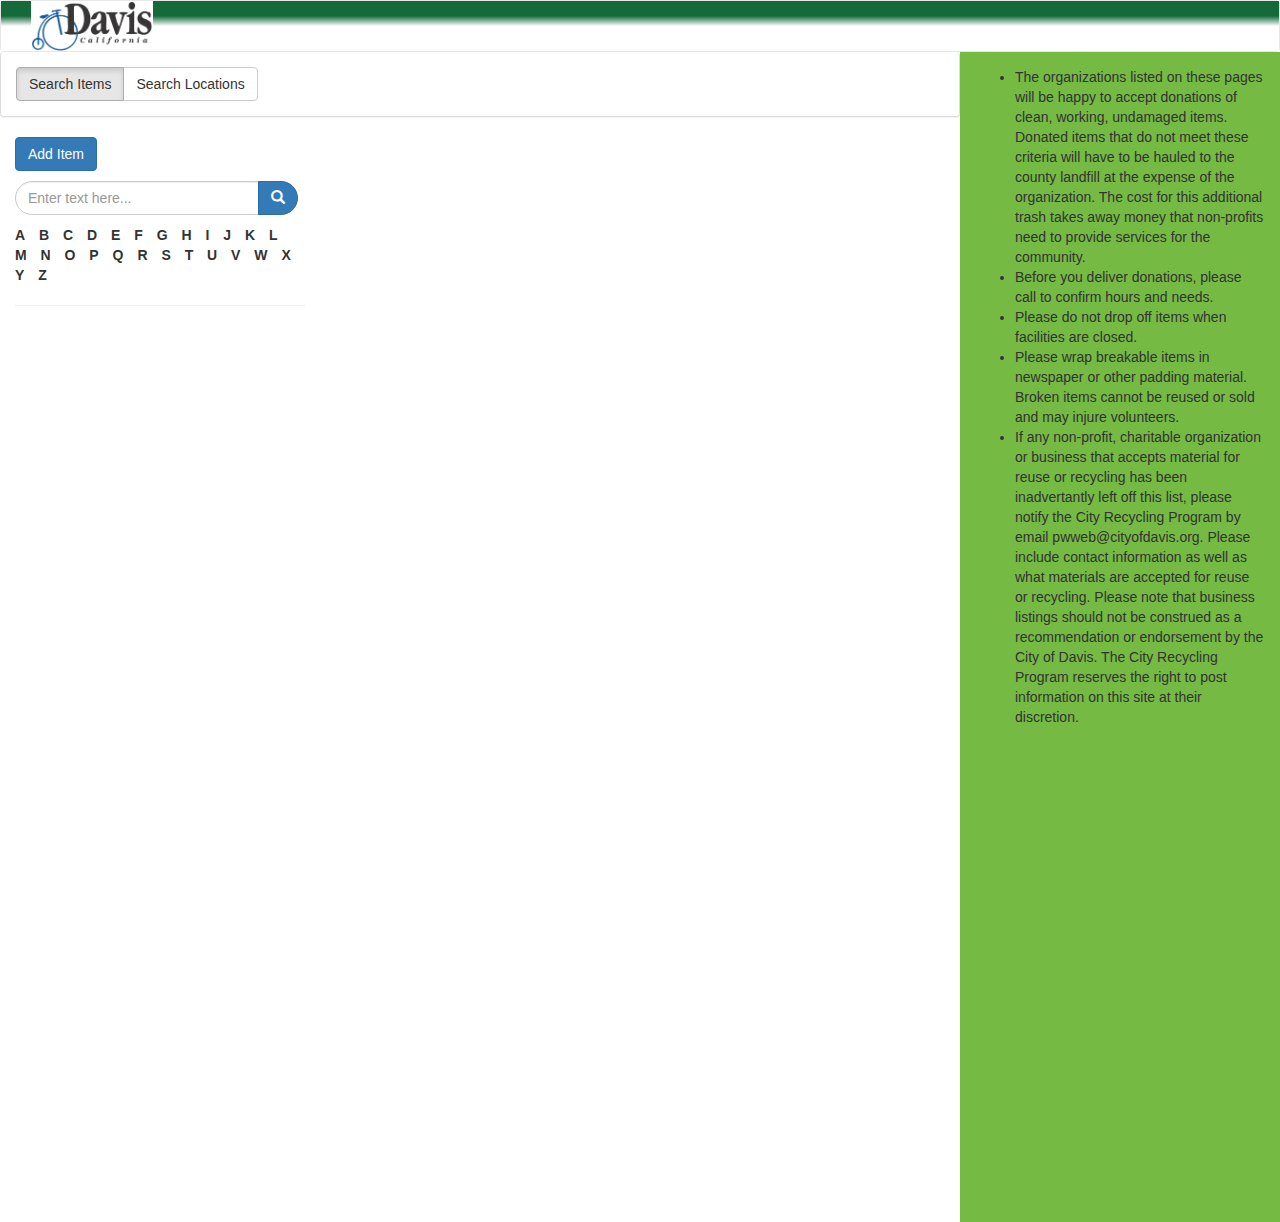
==== LandingPageDev/index.html @ 07f4e720 "Add files via upload" ====
<!DOCTYPE html>
<html lang="en">
	<head>
    <meta charset="utf-8">
    <meta http-equiv="X-UA-Compatible" content="IE=edge">
		<meta name="viewport" content="width=device-width, initial-scale=1">
		<link rel="stylesheet" type="text/css" href="./css/bootstrap.css" />

		<!-- Latest compiled and minified CSS -->
		<link rel="stylesheet" href="https://maxcdn.bootstrapcdn.com/bootstrap/3.3.7/css/bootstrap.min.css">
		<link rel="stylesheet" href="./css/bootstrap-multiselect.css" type="text/css">
		<link rel="stylesheet" href="css/styles.css">

		<!-- Latest compiled JavaScript -->
		<script src="https://ajax.googleapis.com/ajax/libs/jquery/3.2.1/jquery.min.js"></script>

		<!-- Latest compiled JavaScript -->
    	<script type="text/javascript" src="./javascript/bootstrap.js"></script>

		<script type="text/javascript" src="./javascript/bootstrap-multiselect.js"></script>

		<title>Davis Recyclopedia</title>
	</head>
	<body>
		<nav class="navbar navbar-default">
			<div class="container-fluid" id="navbar">
				<div class="navbar-header">
					<button type = "button" class = "navbar-toggle" data-toggle = "modal" data-target= "#myModal"> 
						Notice
					</button>
					<a class="navbar-brand" href="#">
						<img id="logo" src="./img/Davis_Logo.png">
					</a>

					<button type="button" class="btn btn-default btn-sm pull-right" data-toggle="modal" data-target="#loginModal">
					  	Login
					</button>
				</div><!--navbar-header-->

				<div class = "collapse navbar-collapse" id = "myNavbar">
					<ul class = "nav navbar-nav navbar-right" >
						<li><a href="#" class="visible-xs" data-toggle="modal" data-target="#myModal"> Notice</a></li>
					</ul>
				</div>
			</div><!--container-fluid-->
		</nav><!--navbar navbar-default-->

		<div class="container-full"> <!--Main Content will be here-->
			<div class="col-xs-12 col-sm-9" id="expand">
				<div class="row content">
					<div class="panel panel-default">
						<div class="panel-body">
							<div class="btn-group" role="group">
								<button type="button" class="btn btn-default active" id="searchItems">Search Items</button>
				                <button type="button" class="btn btn-default" id="searchLocations">Search Locations</button>
							</div> <!--btn-group-->
						</div> <!--panel-body-->
					</div><!--panel panel-default-->

					<div class= "col-xs-12">

						<button type="button" class="btn btn-primary" data-toggle="modal" data-target="#addModal">
				        	Add Item
				        </button>
				        <p></p>
				    </div>

					<div class="col-xs-4">
						<form id="search-form" class="form-inline" role="form" method="post" action="//www.google.com/search" target="_blank">
							<div class="input-group">
								<input type="text" class="form-control search-form" placeholder="Enter text here...">
								<span class="input-group-btn">
									<button type="submit" class="btn btn-primary search-btn" data-target="#search-form" name="q">
										<span class="glyphicon glyphicon-search" aria-hidden="true"></span>
									</button>
								</span>
							</div>
						</form>

						<p></p>

						<strong>
							<ul class="list-inline">
								<li class="letter">A</li>
								<li class="letter">B</li>
								<li class="letter">C</li>
								<li class="letter">D</li>
								<li class="letter">E</li>
								<li class="letter">F</li>
								<li class="letter">G</li>
								<li class="letter">H</li>
								<li class="letter">I</li>
								<li class="letter">J</li>
								<li class="letter">K</li>
								<li class="letter">L</li>
								<li class="letter">M</li>
								<li class="letter">N</li>
								<li class="letter">O</li>
								<li class="letter">P</li>
								<li class="letter">Q</li>
								<li class="letter">R</li>
								<li class="letter">S</li>
								<li class="letter">T</li>
								<li class="letter">U</li>
								<li class="letter">V</li>
								<li class="letter">W</li>
								<li class="letter">X</li>
								<li class="letter">Y</li>
								<li class="letter">Z</li>
							</ul>
						</strong>

						<hr>

						<div class="itemsDiv">
							<!-- <h3>Items</h3> -->
							<div class ="pre-scrollable" id="itemList">
								<div> <!--here for spacing -->
									<table class="table" id="tab">
										<tbody id="itemTableBody"></tbody>
									</table>
								</div> <!-- spacing div -->
							</div> <!-- pre-scrollable -->
						</div> <!--row -->
					</div>

					<div class="col-xs-8">
						<div class="content">
							<input type="hidden" id="category" value="items" />
							<div id="results">

							</div> <!--pre-scrollable -->
						</div> <!-- col-md-6-->
					</div> <!--content -->
				</div> <!--row content -->
			</div> <!--/.col-xs-12.col-sm-9-->
		</div> <!--container-full -->

		<div class="col-xs-6 col-sm-3 hidden-xs sidenav" id="sidebar">
			<ul>
				<li class="blockquote">
					The organizations listed on these pages will be happy to accept donations of clean, working, undamaged items. Donated items that do not meet these criteria will have to be hauled to the county landfill at the expense of the organization. The cost for this additional trash takes away money that non-profits need to provide services for the community.
				</li>
				<li class="blockquote">
					Before you deliver donations, please call to confirm hours and needs.
				</li>
				<li class="blockquote">
					Please do not drop off items when facilities are closed.
				</li>
				<li class="blockquote">
					Please wrap breakable items in newspaper or other padding material. Broken items cannot be reused or sold and may injure volunteers.
				</li>
				<li class="blockquote">
					If any non-profit, charitable organization or business that accepts material for reuse or recycling has been inadvertantly left off this list, please notify the City Recycling Program by email pwweb@cityofdavis.org. Please include contact information as well as what materials are accepted for reuse or recycling. Please note that business listings should not be construed as a recommendation or endorsement by the City of Davis. The City Recycling Program reserves the right to post information on this site at their discretion.
				</li>
			</ul>
		</div><!--col-xs-6 col-sm-3 sidebar-offcanvas-->

<!-- 		<div class="container">
			<div class="row">
				<p class="text-center" id="edit-on">Placeholder for Admin Login</p>
			</div>
		</div> -->

		<!--Modal Goes Here -->
		<div class="modal fade" id="myModal" role="dialog">
			<div class="modal-dialog">
				<div class="modal-content">
					<div class="modal-header">
						<button type="button" class="close" data-dismiss="modal">&times;</button>
						<h4 class="modal-title">Notice</h4>
					</div>
					<div class="modal-body">
						<p class="blockquote" id="demo">
							The organizations listed on these pages will be happy to accept donations of clean, working, undamaged items. Donated items that do not meet these criteria will have to be hauled to the county landfill at the expense of the organization. The cost for this additional trash takes away money that non-profits need to provide services for the community.
						</p>
						<p class="blockquote">
							Before you deliver donations, please call to confirm hours and needs.
						</p>
						<p class="blockquote">
							Please do not drop off items when facilities are closed.
						</p>
						<p class="blockquote">
							Please wrap breakable items in newspaper or other padding material. Broken items cannot be reused or sold and may injure volunteers.
						</p>
						<p class="blockquote">
							If any non-profit, charitable organization or business that accepts material for reuse or recycling has been inadvertantly left off this list, please notify the City Recycling Program by email pwweb@cityofdavis.org. Please include contact information as well as what materials are accepted for reuse or recycling. Please note that business listings should not be construed as a recommendation or endorsement by the City of Davis. The City Recycling Program reserves the right to post information on this site at their discretion.
						</p>
					</div>
					<div class="modal-footer">
						<button type="button" class="btn btn-default" data-dismiss="modal">Close</button>
					</div>
				</div> <!--modal-content-->
			</div> <!-- modal-dialog -->
    	</div> <!--modal fade -->

    <!-- Add Form -->
    <div class="modal fade" id="addModal" tabindex="-1" role="dialog" aria-labelledby="myModalLabel">
        <div class="modal-dialog" role="document">
          	<div class="modal-content">
              	<div class="modal-header">
	                <button type="button" class="close" data-dismiss="modal" aria-label="Close">
	                  <span aria-hidden="true">&times;</span>
	                </button>
                <h4 class="modal-title" id="myModalLabel">Add Item</h4>
              </div>
            <div class="modal-body">
              <form>
                <div class="form-group">
                  <label for="itemName">Item Name</label>
                  <input type="text" class="form-control" id="itemName" placeholder="Enter Item Name">
                </div>
                <div class="form-group">
                  <label for="generalInfo">General Information</label>
                  <textarea class="form-control" id="generalInfo" rows="3"></textarea>
                </div>
                <div class="form-group">
                    <label for="additionalNotes">Additional Notes</label>
                    <textarea class="form-control" id="additionalNotes" rows="3"></textarea>
                  </div>
                <div class="form-group">
                  <label for="exampleInputFile">Upload Image</label>
                  <input type="file" id="exampleInputFile">
                </div>
                <div class="row justify-content-around">
                  <div class="col-md-6">
                    <div class="form-group">
                      <label for="sel1">Locations for Recycle:</label>
                      <select class="form-control" id="loc_recycle" multiple="multiple">
                        <option>Select Location</option>
                        <option>Recycle World</option>
                        <option>Target</option>
                        <option>CVS</option>
                        <option>Goodwill</option>
                      </select>
                    </div>
                  </div>
                  <div class="col-md-6">
                    <div class="form-group">
                      <label for="sel1">Locations for Reuse:</label>
                      <select class="form-control" id="loc_reuse" multiple="multiple">
                        <option>Select Location</option>
                        <option>Goodwill</option>
                        <option>Thrift Town</option>
                        <option>ReuseIt</option>
                        <option>CVS</option>
                      </select>
                    </div>
                  </div>
                </div>
                <br/>
                <div class="col-md-12 text-center">
                  <button type="submit" class="btn btn-primary">Submit</button>
                </div>
              </form>
              <div class="clearfix"></div>
            </div>
          </div>
        </div>
      </div>

      <!-- Edit Form -->
    <div class="modal fade" id="editModal" tabindex="-1" role="dialog" aria-labelledby="editModalLabel">
        <div class="modal-dialog" role="document">
          	<div class="modal-content">
              	<div class="modal-header">
	                <button type="button" class="close" data-dismiss="modal" aria-label="Close">
	                  <span aria-hidden="true">&times;</span>
	                </button>
                	<h4 class="modal-title" id="editModalLabel">Edit Item</h4>
              	</div>
            	<div class="modal-body">
              		<form>
		                <div class="form-group">
		                  	<label for="editItemName">Item Name</label>
		                  	<input type="text" class="form-control" id="editItemName" placeholder="Edit Item Name">
		                </div>
		                <div class="form-group">
		                  	<label for="editGeneralInfo">General Information</label>
		                  	<textarea class="form-control" id="editGeneralInfo" rows="3" placeholder="Edit General Info"></textarea>
		                </div>
		                <div class="form-group">
		                    <label for="editAdditionalNotes">Additional Notes</label>
		                    <textarea class="form-control" id="editAdditionalNotes" rows="3" placeholder="Edit General Info"></textarea>
	                  	</div>
		                <div class="form-group">
		                  	<label for="editInputImage">Upload Image</label>
		                  	<input type="file" id="editInputImage">
		                </div>
		                <div class="row justify-content-around">
		                  	<div class="col-md-6">
			                    <div class="form-group">
			                      	<label for="sel1">Locations for Recycle:</label>
			                      	<select class="form-control" id="editLoc_recycle" multiple="multiple">
				                        <option>Select Location</option>
				                        <option>Recycle World</option>
				                        <option>Target</option>
				                        <option>CVS</option>
				                        <option>Goodwill</option>
			                      	</select>
			                    </div>
		                  	</div>
		                  	<div class="col-md-6">
			                    <div class="form-group">
			                      	<label for="sel1">Locations for Reuse:</label>
			                      	<select class="form-control" id="editLoc_reuse" multiple="multiple">
				                        <option>Select Location</option>
				                        <option>Goodwill</option>
				                        <option>Thrift Town</option>
				                        <option>ReuseIt</option>
				                        <option>CVS</option>
			                      	</select>
			                    </div>
		                  	</div>
		                </div>
                		<br>
		                <div class="col-md-12 text-center">
		                  	<button type="submit" class="btn btn-primary pull-left">Submit</button>
		                  	<button type="button" class="btn btn-danger pull-right">Delete</button>
		                </div>
              		</form>
              		<div class="clearfix"></div>
            	</div>
          	</div>
        </div>
  	</div>

      <!-- Login Modal -->
		<div class="modal fade" id="loginModal" tabindex="-1" role="dialog" aria-labelledby="loginModalLabel">
		  	<div class="modal-dialog" role="document">
				<div class="modal-content">
			  		<div class="modal-header">
						<button type="button" class="close" data-dismiss="modal" aria-label="Close">
							<span aria-hidden="true">&times;</span>
						</button>
						<h4 class="modal-title" id="loginModalLabel">Login</h4>
			  		</div>
			  		<div class="modal-body">
						<!-- <form name="form" action="./ajax/login.php" method="post"> -->
						<form name="form" action="#" method="post">
							<div class="form-group">
					  			<label for="userName">Username</label>
					  			<input type="text" class="form-control" name="User" id="loginUser" placeholder="Email">
							</div>
							<div class="form-group">
					  			<label for="password">Password</label>
					  			<input type="password" class="form-control" name="Password" id="loginPassword" placeholder="Password">
							</div>
				  			<br>
							<button type="submit" name="my_form_submit_button" class="btn btn-default" id="edit-on">Submit</button>
				  		</form>
			  		</div>
				</div>
		  	</div>
		</div>

		<!-- This script needs to stay at the bottom. Cannot be referenced until after all objects are created -->
		<script type="text/javascript" src="./javascript/JavaScript.js"></script>
	</body>

</html>
---- LandingPageDev/css/styles.css ----
html,body { height: 100%; }
body { min-height: 100%; }
#navbar { 
	 background: linear-gradient(to bottom,  #156a3a 0%,#156a3a 30%,#ffffff 50%,#ffffff 50%);
}
.navbar { margin-bottom: 0; }
.navbar-default .navbar-brand { color: white; }
.navbar-right { margin-right: 0px; }
.panel { border-top: none; }
#whiteBG { background-color: white; }
#sidebar {
    background-color: #75ba43;
    height: 130%;
    padding-top: 15px;
    padding-bottom: 15px;
}

/*SEARCH FORM*/
.search-form {
    border-radius: 30px 0px 0px 30px;
    /*border-radius:Top-left, Top-right, Bottom-right, Bottom-left;*/
}

/* To change only one form and not all give unique class name like  class="search-form" */
.search-btn {
    border-radius: 0px 30px 30px 0px;
    cursor:pointer;
}

.letter, .itemRow td { cursor: pointer; }
.form-inline { width: 100%; }
.form-inline .input-group { width: 100%; }
.pre-scrollable { max-height: 400px; }

#logo {
	height: 100%;
	position: absolute;
    left: 30px;
    top: 0px;    
    margin-left: 0px;
}
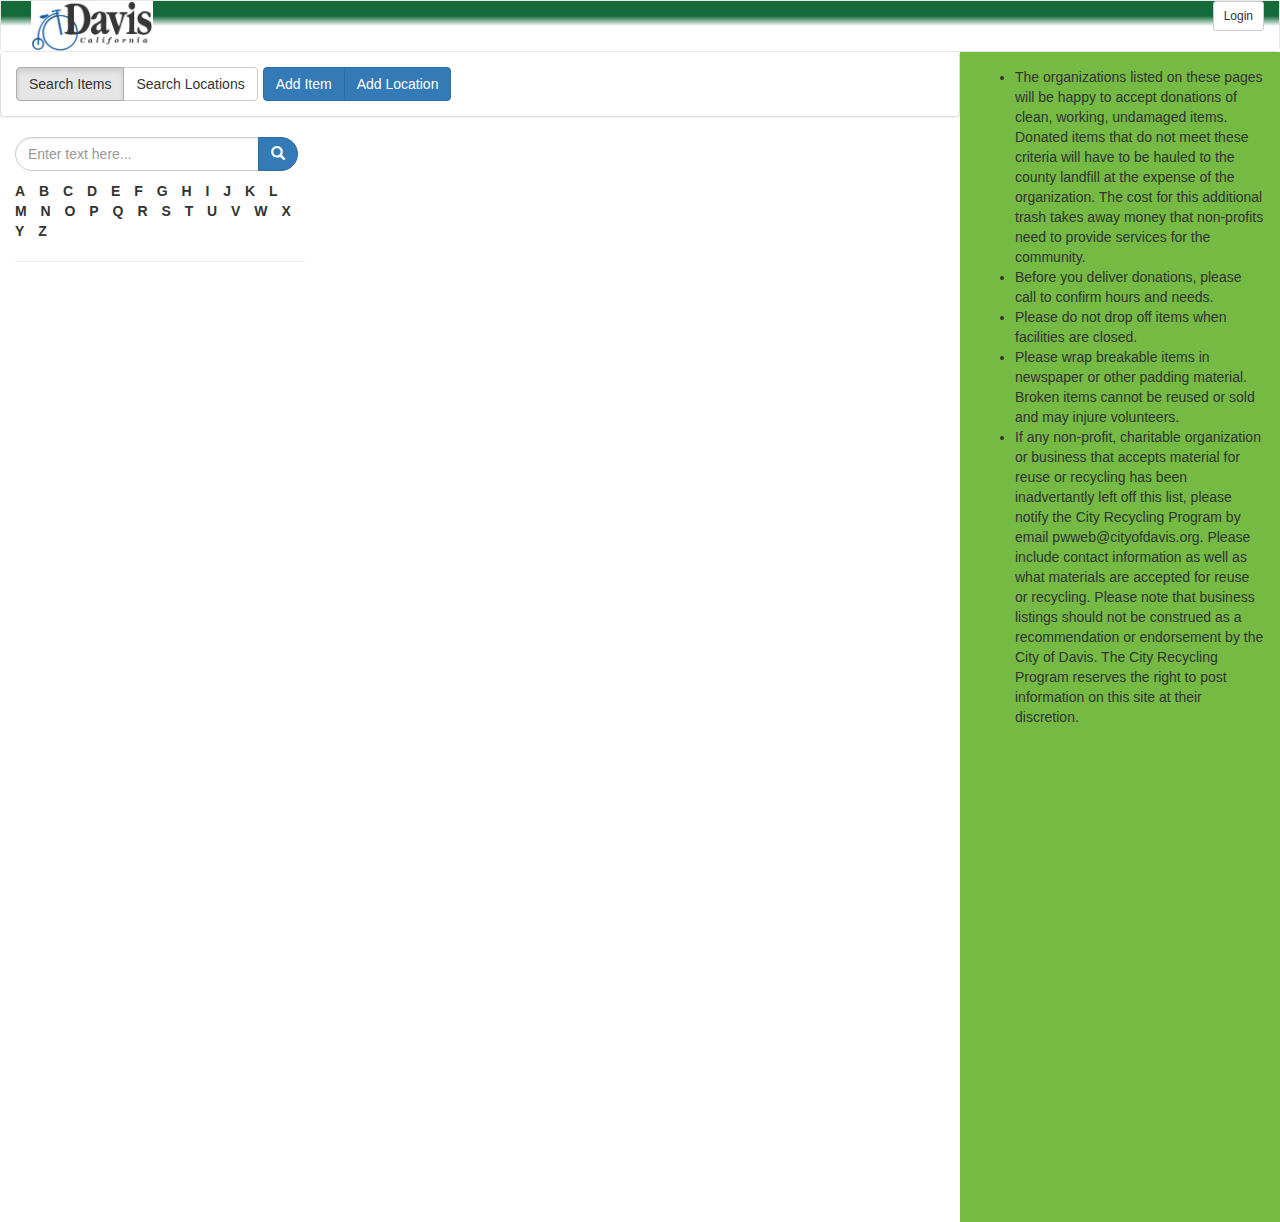
==== commit 93b6623f: "Add files via upload" ====
--- a/LandingPageDev/index.html
+++ b/LandingPageDev/index.html
@@ -50,20 +50,21 @@
 				<div class="row content">
 					<div class="panel panel-default">
 						<div class="panel-body">
-							<div class="btn-group" role="group">
+							<div class="btn-toolbar" role="group">
+								
+								
+								<div class="btn-group">
 								<button type="button" class="btn btn-default active" id="searchItems">Search Items</button>
 				                <button type="button" class="btn btn-default" id="searchLocations">Search Locations</button>
+								</div>
+								<div class="btn-group" id = "editItems">
+									<button type="button" class="btn btn-primary" data-toggle="modal" data-target="#addModal">Add Item</button>
+									<button type="button" class="btn btn-primary" data-toggle="modal" data-target="#addLocationModal">Add Location</button>
+								</div>
 							</div> <!--btn-group-->
 						</div> <!--panel-body-->
 					</div><!--panel panel-default-->
 
-					<div class= "col-xs-12">
-
-						<button type="button" class="btn btn-primary" data-toggle="modal" data-target="#addModal">
-				        	Add Item
-				        </button>
-				        <p></p>
-				    </div>
 
 					<div class="col-xs-4">
 						<form id="search-form" class="form-inline" role="form" method="post" action="//www.google.com/search" target="_blank">
@@ -325,6 +326,57 @@
         </div>
   	</div>
 
+	
+	<!-- Add Location Modal -->
+    <div class="modal fade" id="addLocationModal" tabindex="-1" role="dialog" aria-labelledby="LocationModalLabel">
+        <div class="modal-dialog" role="document">
+          	<div class="modal-content">
+              	<div class="modal-header">
+	                <button type="button" class="close" data-dismiss="modal" aria-label="Close">
+	                  <span aria-hidden="true">&times;</span>
+	                </button>
+                	<h4 class="modal-title" id="addLocationLabel">Add Location</h4>
+              	</div>
+            	<div class="modal-body">
+              		<form>
+		                <div class="form-group">
+		                  	<label for="editItemName">Location Name</label>
+		                  	<input type="text" class="form-control required" id="locationName" placeholder="Type Location Name">
+		                </div>
+						<div class="form-group">
+		                  	<label for="editItemName">Address</label>
+		                  	<input type="text" class="form-control" id="locationAddress" placeholder="Type Location Address">
+		                </div>
+						<div class="form-group">
+		                  	<label for="editItemName">Contact Phone</label>
+		                  	<input type="text" class="form-control" id="locationPhone" placeholder="123-456-7890">
+		                </div>
+						<div class="form-group">
+		                  	<label for="editItemName">Website</label>
+		                  	<input type="text" class="form-control" id="locationWebsite" placeholder="www.website.com">
+		                </div>
+						<div class="col-l6">
+			                    <div class="form-group">
+			                      	<label for="sel1">Items for Recycling:</label>
+			                      	<select class="form-control" id="Items_Recycle" multiple="multiple">
+				                        <option>Select Related Items</option>
+				                        <option>Option Placeholder</option>
+				                        
+			                      	</select>
+			                    </div>
+		                  	</div>
+                		<br>
+		                <div class="col-md-12 text-center">
+							<button type="submit" class="btn btn-primary">Submit</button>
+						</div>
+              		</form>
+              		<div class="clearfix"></div>
+            	</div>
+          	</div>
+        </div>
+  	</div>
+	
+	
       <!-- Login Modal -->
 		<div class="modal fade" id="loginModal" tabindex="-1" role="dialog" aria-labelledby="loginModalLabel">
 		  	<div class="modal-dialog" role="document">
--- a/LandingPageDev/css/styles.css
+++ b/LandingPageDev/css/styles.css
@@ -6,6 +6,7 @@
 .navbar { margin-bottom: 0; }
 .navbar-default .navbar-brand { color: white; }
 .navbar-right { margin-right: 0px; }
+.navbar-header{ width: 100%; }
 .panel { border-top: none; }
 #whiteBG { background-color: white; }
 #sidebar {
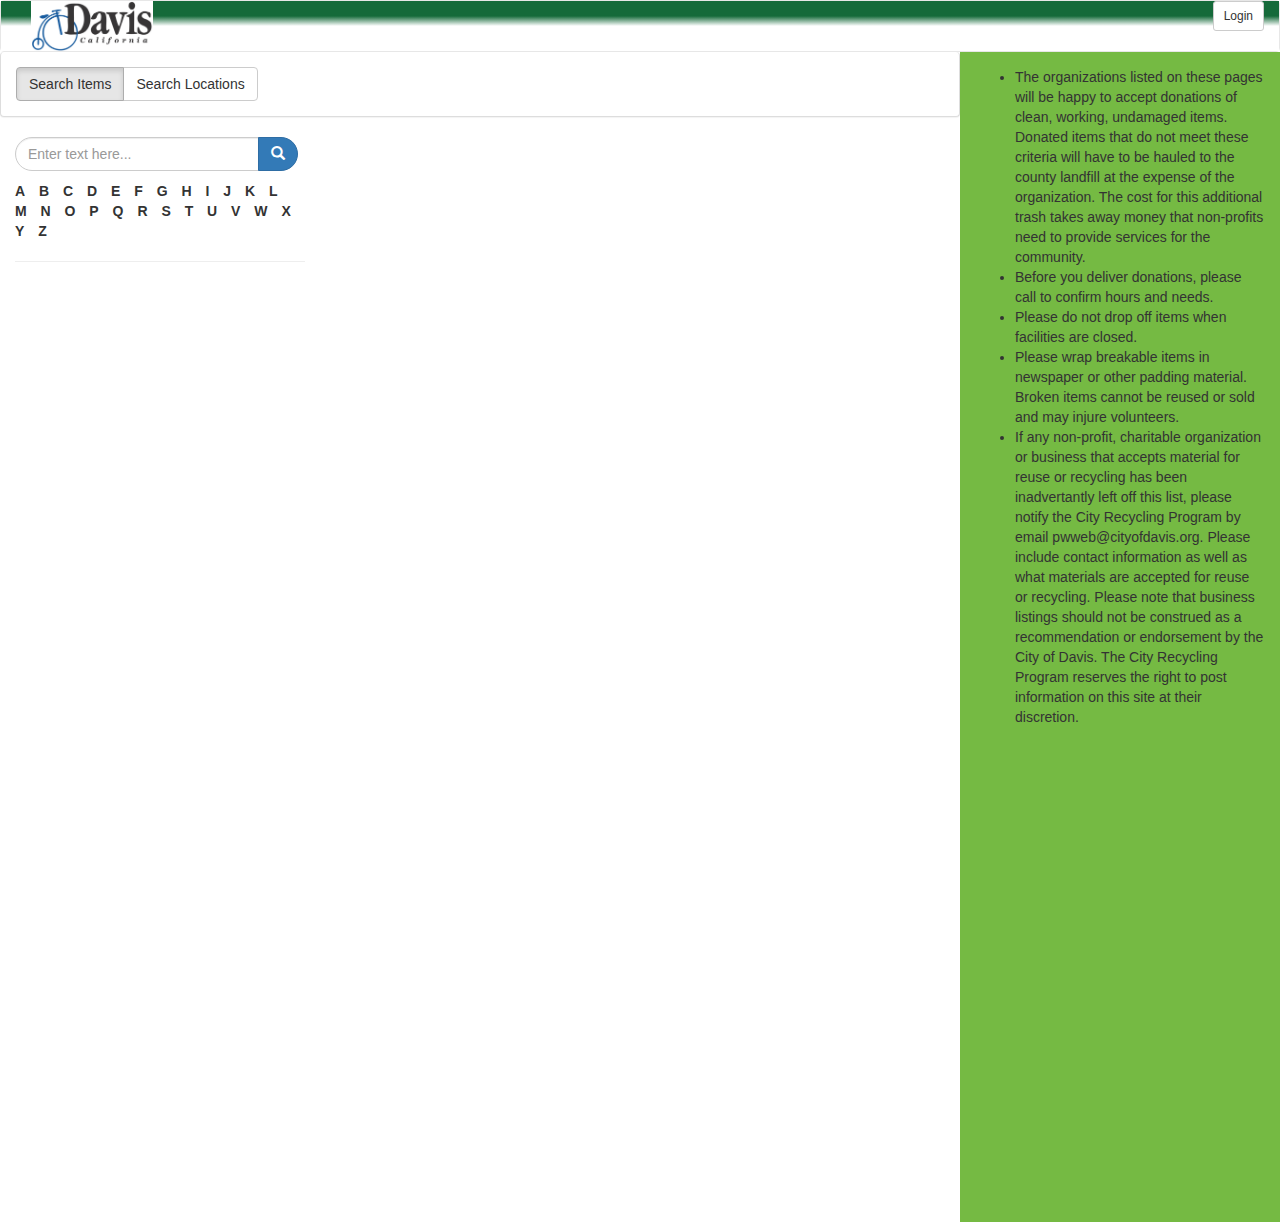
==== commit d9f09cec: "Fixed a missng word" ====
--- a/LandingPageDev/index.html
+++ b/LandingPageDev/index.html
@@ -57,7 +57,7 @@
 								<button type="button" class="btn btn-default active" id="searchItems">Search Items</button>
 				                <button type="button" class="btn btn-default" id="searchLocations">Search Locations</button>
 								</div>
-								<div class="btn-group" id = "editItems">
+								<div class="btn-group hidden" id = "editItems">
 									<button type="button" class="btn btn-primary" data-toggle="modal" data-target="#addModal">Add Item</button>
 									<button type="button" class="btn btn-primary" data-toggle="modal" data-target="#addLocationModal">Add Location</button>
 								</div>
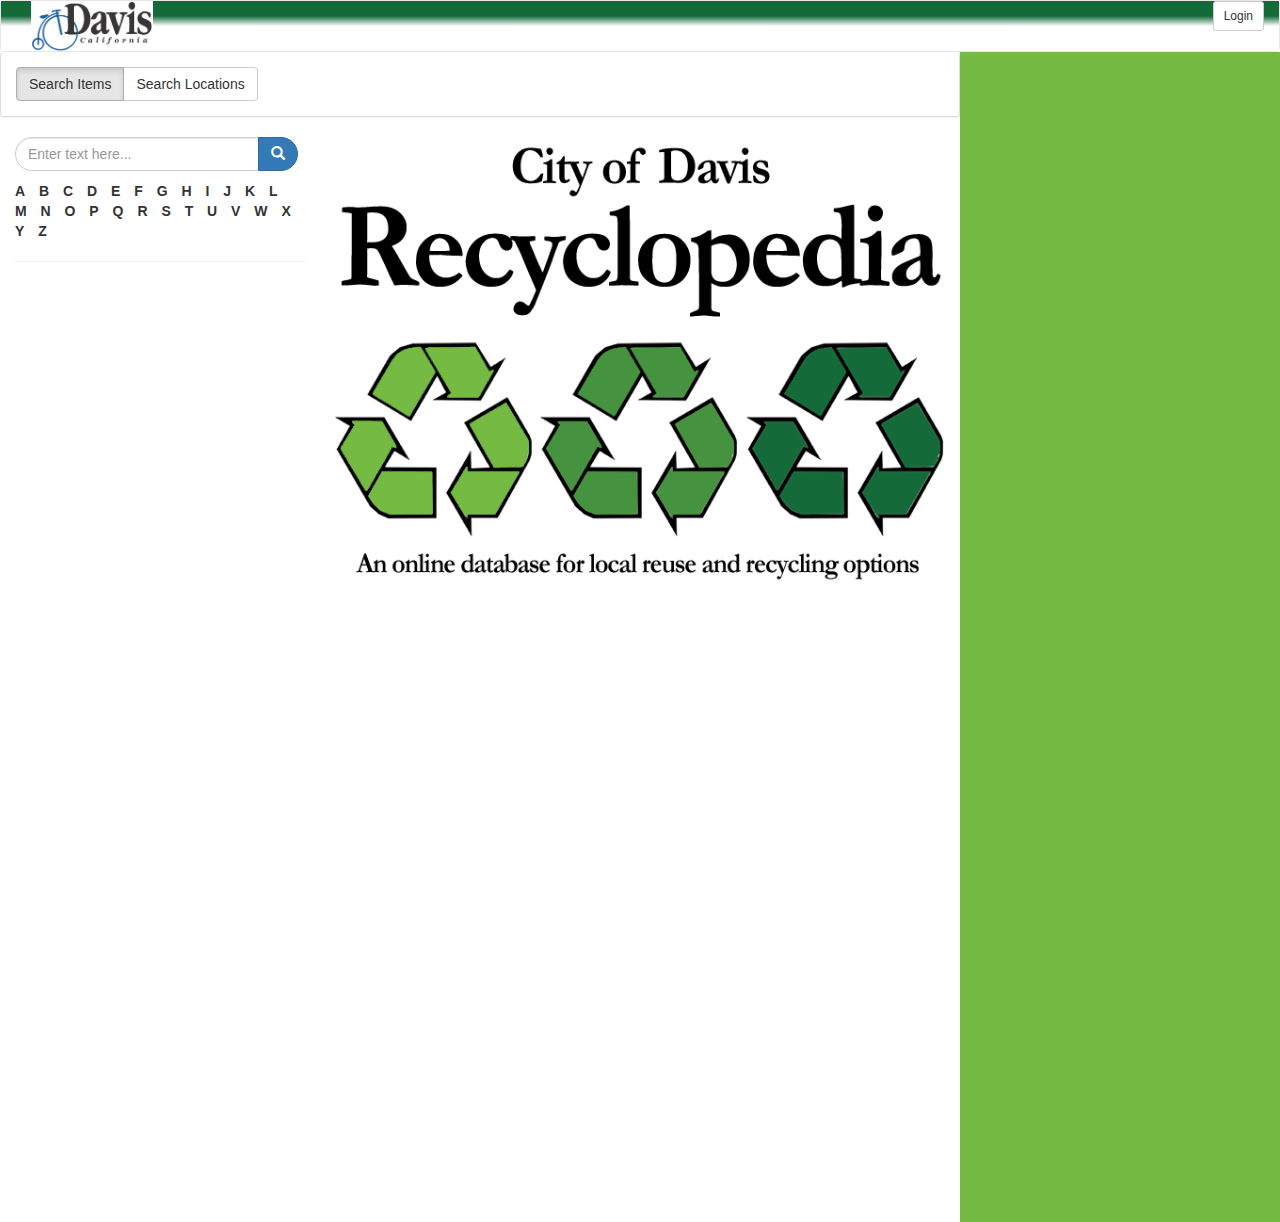
==== commit 1bfcb671: "New Index" ====
--- a/LandingPageDev/index.html
+++ b/LandingPageDev/index.html
@@ -1,8 +1,8 @@
 <!DOCTYPE html>
 <html lang="en">
 	<head>
-    <meta charset="utf-8">
-    <meta http-equiv="X-UA-Compatible" content="IE=edge">
+	    <meta charset="utf-8">
+	    <meta http-equiv="X-UA-Compatible" content="IE=edge">
 		<meta name="viewport" content="width=device-width, initial-scale=1">
 		<link rel="stylesheet" type="text/css" href="./css/bootstrap.css" />
 
@@ -28,10 +28,9 @@
 					<button type = "button" class = "navbar-toggle" data-toggle = "modal" data-target= "#myModal"> 
 						Notice
 					</button>
-					<a class="navbar-brand" href="#">
+					<a class="navbar-brand" href="http://www.cityofdavis.org">
 						<img id="logo" src="./img/Davis_Logo.png">
 					</a>
-
 					<button type="button" class="btn btn-default btn-sm pull-right" data-toggle="modal" data-target="#loginModal">
 					  	Login
 					</button>
@@ -39,7 +38,7 @@
 
 				<div class = "collapse navbar-collapse" id = "myNavbar">
 					<ul class = "nav navbar-nav navbar-right" >
-						<li><a href="#" class="visible-xs" data-toggle="modal" data-target="#myModal"> Notice</a></li>
+						<li><a href="#" class="visible-xs" data-toggle="modal" data-target="#myModal">Notice</a></li>
 					</ul>
 				</div>
 			</div><!--container-fluid-->
@@ -61,15 +60,17 @@
 									<button type="button" class="btn btn-primary" data-toggle="modal" data-target="#addModal">Add Item</button>
 									<button type="button" class="btn btn-primary" data-toggle="modal" data-target="#addLocationModal">Add Location</button>
 								</div>
+
+
 							</div> <!--btn-group-->
 						</div> <!--panel-body-->
 					</div><!--panel panel-default-->
 
 
 					<div class="col-xs-4">
-						<form id="search-form" class="form-inline" role="form" method="post" action="//www.google.com/search" target="_blank">
+						<form id="search-form" class="form-inline" role="form" method="post" target="_blank">
 							<div class="input-group">
-								<input type="text" class="form-control search-form" placeholder="Enter text here...">
+								<input type="text" id="searchForm" class="form-control search-form" placeholder="Enter text here...">
 								<span class="input-group-btn">
 									<button type="submit" class="btn btn-primary search-btn" data-target="#search-form" name="q">
 										<span class="glyphicon glyphicon-search" aria-hidden="true"></span>
@@ -126,6 +127,7 @@
 					</div>
 
 					<div class="col-xs-8">
+						<img id="homeImage" class="img-responsive" src="./img/Davis_Home_Image.png">
 						<div class="content">
 							<input type="hidden" id="category" value="items" />
 							<div id="results">
@@ -137,25 +139,15 @@
 			</div> <!--/.col-xs-12.col-sm-9-->
 		</div> <!--container-full -->
 
+		<!-- SIDEBAR GOES HERE  -->
+
 		<div class="col-xs-6 col-sm-3 hidden-xs sidenav" id="sidebar">
-			<ul>
-				<li class="blockquote">
-					The organizations listed on these pages will be happy to accept donations of clean, working, undamaged items. Donated items that do not meet these criteria will have to be hauled to the county landfill at the expense of the organization. The cost for this additional trash takes away money that non-profits need to provide services for the community.
-				</li>
-				<li class="blockquote">
-					Before you deliver donations, please call to confirm hours and needs.
-				</li>
-				<li class="blockquote">
-					Please do not drop off items when facilities are closed.
-				</li>
-				<li class="blockquote">
-					Please wrap breakable items in newspaper or other padding material. Broken items cannot be reused or sold and may injure volunteers.
-				</li>
-				<li class="blockquote">
-					If any non-profit, charitable organization or business that accepts material for reuse or recycling has been inadvertantly left off this list, please notify the City Recycling Program by email pwweb@cityofdavis.org. Please include contact information as well as what materials are accepted for reuse or recycling. Please note that business listings should not be construed as a recommendation or endorsement by the City of Davis. The City Recycling Program reserves the right to post information on this site at their discretion.
-				</li>
+			<button class="btn-xs btn-primary hidden" id="editSidebar" data-toggle = "modal" data-target= "#editSidebarModal">Add</button>
+			<ul id="sidebarBullets">
+				<!-- Javascript code fills sidebar here -->
 			</ul>
 		</div><!--col-xs-6 col-sm-3 sidebar-offcanvas-->
+
 
 <!-- 		<div class="container">
 			<div class="row">
@@ -163,7 +155,7 @@
 			</div>
 		</div> -->
 
-		<!--Modal Goes Here -->
+		<!--Modals Goes Here -->
 		<div class="modal fade" id="myModal" role="dialog">
 			<div class="modal-dialog">
 				<div class="modal-content">
@@ -171,22 +163,8 @@
 						<button type="button" class="close" data-dismiss="modal">&times;</button>
 						<h4 class="modal-title">Notice</h4>
 					</div>
-					<div class="modal-body">
-						<p class="blockquote" id="demo">
-							The organizations listed on these pages will be happy to accept donations of clean, working, undamaged items. Donated items that do not meet these criteria will have to be hauled to the county landfill at the expense of the organization. The cost for this additional trash takes away money that non-profits need to provide services for the community.
-						</p>
-						<p class="blockquote">
-							Before you deliver donations, please call to confirm hours and needs.
-						</p>
-						<p class="blockquote">
-							Please do not drop off items when facilities are closed.
-						</p>
-						<p class="blockquote">
-							Please wrap breakable items in newspaper or other padding material. Broken items cannot be reused or sold and may injure volunteers.
-						</p>
-						<p class="blockquote">
-							If any non-profit, charitable organization or business that accepts material for reuse or recycling has been inadvertantly left off this list, please notify the City Recycling Program by email pwweb@cityofdavis.org. Please include contact information as well as what materials are accepted for reuse or recycling. Please note that business listings should not be construed as a recommendation or endorsement by the City of Davis. The City Recycling Program reserves the right to post information on this site at their discretion.
-						</p>
+					<div class="modal-body" id="modalBullets">
+						<!-- Javascript fills in Modal with notice information here -->
 					</div>
 					<div class="modal-footer">
 						<button type="button" class="btn btn-default" data-dismiss="modal">Close</button>
@@ -326,6 +304,49 @@
         </div>
   	</div>
 
+
+
+
+<!-- EDIT SIDEBAR TEST MODAL -->
+  	<div class="modal fade" id="editSidebarModal" tabindex="-1" role="dialog" aria-labelledby="editModalLabel">
+        <div class="modal-dialog" role="document">
+          	<div class="modal-content">
+              	<div class="modal-header">
+	                <button type="button" class="close" data-dismiss="modal" aria-label="Close">
+	                  <span aria-hidden="true">&times;</span>
+	                </button>
+                	<h4 class="modal-title" id="editModalLabel">Edit Sidebar</h4>
+              	</div>
+            	<div class="modal-body">
+              		<form>
+		                <div class="form-group">
+		                  	<label for="addDescription">Add Description</label>
+		                  	<textarea class="form-control" id="addNoticeDes" rows="6" placeholder="Enter New Description"></textarea>
+		                </div>
+                		<br>
+		                <div class="col-md-12 text-center">
+		                  	<button type="submit" id="addDesBtn" class="btn btn-primary pull-left">Submit</button>
+		                  	<button type="button" class="btn btn-danger pull-right">Delete</button>
+		                </div>
+              		</form>
+              		<div class="clearfix"></div>
+            	</div>
+          	</div>
+        </div>
+  	</div>
+
+
+
+
+
+
+
+
+
+
+
+
+
 	
 	<!-- Add Location Modal -->
     <div class="modal fade" id="addLocationModal" tabindex="-1" role="dialog" aria-labelledby="LocationModalLabel">
--- a/LandingPageDev/css/styles.css
+++ b/LandingPageDev/css/styles.css
@@ -39,4 +39,7 @@
     left: 30px;
     top: 0px;    
     margin-left: 0px;
+}
+#editSidebar {
+    /*color: #0090d8;*/
 }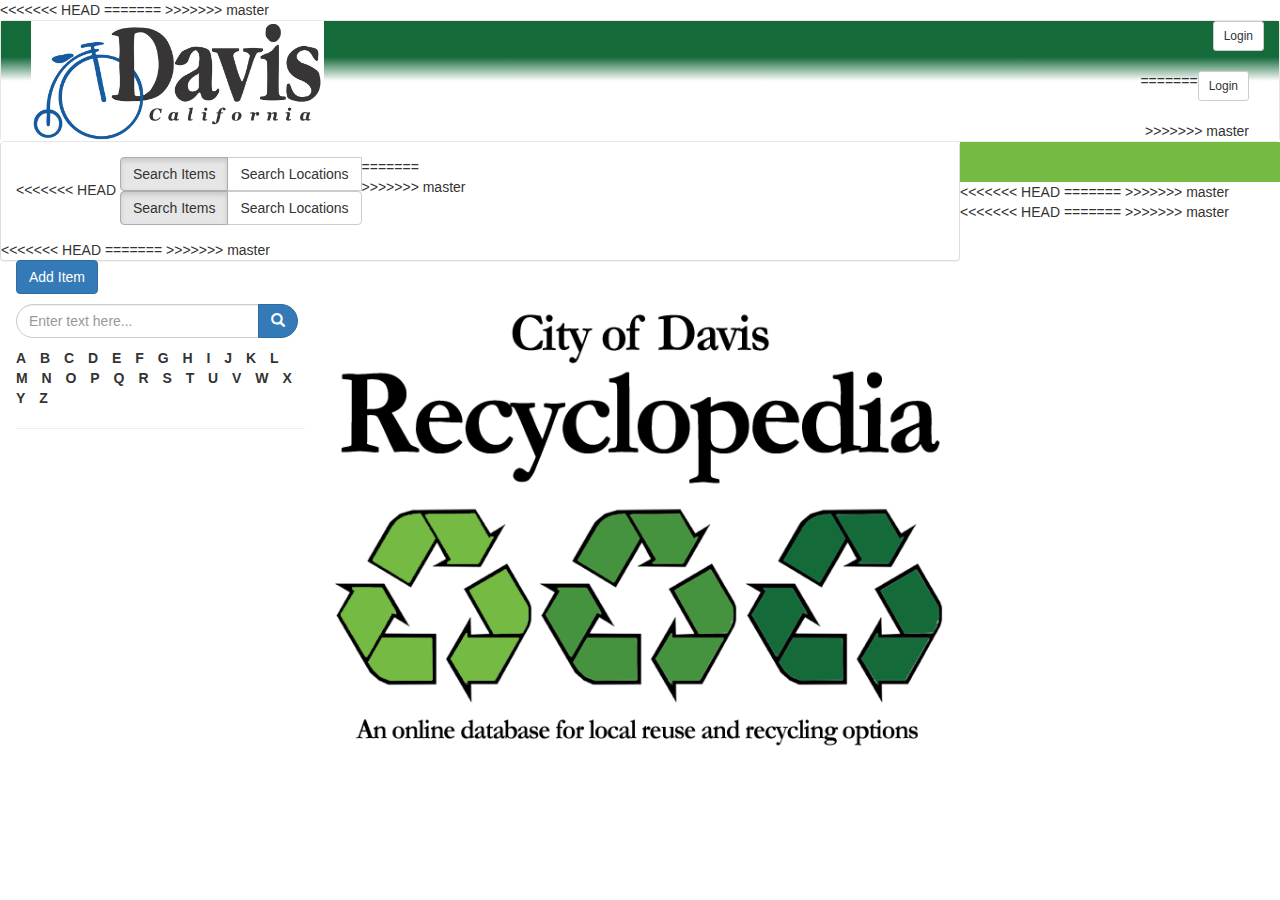
==== commit b92860cb: "Merge branch 'master' into Vince_branch" ====
--- a/LandingPageDev/index.html
+++ b/LandingPageDev/index.html
@@ -1,8 +1,13 @@
 <!DOCTYPE html>
 <html lang="en">
 	<head>
+<<<<<<< HEAD
+    <meta charset="utf-8">
+    <meta http-equiv="X-UA-Compatible" content="IE=edge">
+=======
 	    <meta charset="utf-8">
 	    <meta http-equiv="X-UA-Compatible" content="IE=edge">
+>>>>>>> master
 		<meta name="viewport" content="width=device-width, initial-scale=1">
 		<link rel="stylesheet" type="text/css" href="./css/bootstrap.css" />
 
@@ -25,7 +30,24 @@
 		<nav class="navbar navbar-default">
 			<div class="container-fluid" id="navbar">
 				<div class="navbar-header">
+<<<<<<< HEAD
 					<button type = "button" class = "navbar-toggle" data-toggle = "modal" data-target= "#myModal"> 
+						Notice
+					</button>
+					<a class="navbar-brand" href="#">
+						<img id="logo" src="./img/Davis_Logo.png">
+					</a>
+
+					<button type="button" class="btn btn-default btn-sm pull-right" data-toggle="modal" data-target="#loginModal">
+					  	Login
+					</button>
+				</div><!--navbar-header-->
+
+				<div class = "collapse navbar-collapse" id = "myNavbar">
+					<ul class = "nav navbar-nav navbar-right" >
+						<li><a href="#" class="visible-xs" data-toggle="modal" data-target="#myModal"> Notice</a></li>
+=======
+					<button type = "button" class = "navbar-toggle" data-toggle = "modal" data-target= "#myModal">
 						Notice
 					</button>
 					<a class="navbar-brand" href="http://www.cityofdavis.org">
@@ -39,6 +61,7 @@
 				<div class = "collapse navbar-collapse" id = "myNavbar">
 					<ul class = "nav navbar-nav navbar-right" >
 						<li><a href="#" class="visible-xs" data-toggle="modal" data-target="#myModal">Notice</a></li>
+>>>>>>> master
 					</ul>
 				</div>
 			</div><!--container-fluid-->
@@ -49,9 +72,14 @@
 				<div class="row content">
 					<div class="panel panel-default">
 						<div class="panel-body">
+<<<<<<< HEAD
+							<div class="btn-group" role="group">
+								<button type="button" class="btn btn-default active" id="searchItems">Search Items</button>
+				                <button type="button" class="btn btn-default" id="searchLocations">Search Locations</button>
+=======
 							<div class="btn-toolbar" role="group">
-								
-								
+
+
 								<div class="btn-group">
 								<button type="button" class="btn btn-default active" id="searchItems">Search Items</button>
 				                <button type="button" class="btn btn-default" id="searchLocations">Search Locations</button>
@@ -60,12 +88,21 @@
 									<button type="button" class="btn btn-primary" data-toggle="modal" data-target="#addModal">Add Item</button>
 									<button type="button" class="btn btn-primary" data-toggle="modal" data-target="#addLocationModal">Add Location</button>
 								</div>
-
-
+>>>>>>> master
 							</div> <!--btn-group-->
 						</div> <!--panel-body-->
 					</div><!--panel panel-default-->
 
+<<<<<<< HEAD
+					<div class= "col-xs-12">
+
+						<button type="button" class="btn btn-primary" data-toggle="modal" data-target="#addModal">
+				        	Add Item
+				        </button>
+				        <p></p>
+				    </div>
+=======
+>>>>>>> master
 
 					<div class="col-xs-4">
 						<form id="search-form" class="form-inline" role="form" method="post" target="_blank">
@@ -148,14 +185,21 @@
 			</ul>
 		</div><!--col-xs-6 col-sm-3 sidebar-offcanvas-->
 
-
+<<<<<<< HEAD
+=======
+
+>>>>>>> master
 <!-- 		<div class="container">
 			<div class="row">
 				<p class="text-center" id="edit-on">Placeholder for Admin Login</p>
 			</div>
 		</div> -->
 
+<<<<<<< HEAD
+		<!--Modal Goes Here -->
+=======
 		<!--Modals Goes Here -->
+>>>>>>> master
 		<div class="modal fade" id="myModal" role="dialog">
 			<div class="modal-dialog">
 				<div class="modal-content">
@@ -163,8 +207,27 @@
 						<button type="button" class="close" data-dismiss="modal">&times;</button>
 						<h4 class="modal-title">Notice</h4>
 					</div>
+<<<<<<< HEAD
+					<div class="modal-body">
+						<p class="blockquote" id="demo">
+							The organizations listed on these pages will be happy to accept donations of clean, working, undamaged items. Donated items that do not meet these criteria will have to be hauled to the county landfill at the expense of the organization. The cost for this additional trash takes away money that non-profits need to provide services for the community.
+						</p>
+						<p class="blockquote">
+							Before you deliver donations, please call to confirm hours and needs.
+						</p>
+						<p class="blockquote">
+							Please do not drop off items when facilities are closed.
+						</p>
+						<p class="blockquote">
+							Please wrap breakable items in newspaper or other padding material. Broken items cannot be reused or sold and may injure volunteers.
+						</p>
+						<p class="blockquote">
+							If any non-profit, charitable organization or business that accepts material for reuse or recycling has been inadvertantly left off this list, please notify the City Recycling Program by email pwweb@cityofdavis.org. Please include contact information as well as what materials are accepted for reuse or recycling. Please note that business listings should not be construed as a recommendation or endorsement by the City of Davis. The City Recycling Program reserves the right to post information on this site at their discretion.
+						</p>
+=======
 					<div class="modal-body" id="modalBullets">
 						<!-- Javascript fills in Modal with notice information here -->
+>>>>>>> master
 					</div>
 					<div class="modal-footer">
 						<button type="button" class="btn btn-default" data-dismiss="modal">Close</button>
@@ -304,100 +367,7 @@
         </div>
   	</div>
 
-
-
-
-<!-- EDIT SIDEBAR TEST MODAL -->
-  	<div class="modal fade" id="editSidebarModal" tabindex="-1" role="dialog" aria-labelledby="editModalLabel">
-        <div class="modal-dialog" role="document">
-          	<div class="modal-content">
-              	<div class="modal-header">
-	                <button type="button" class="close" data-dismiss="modal" aria-label="Close">
-	                  <span aria-hidden="true">&times;</span>
-	                </button>
-                	<h4 class="modal-title" id="editModalLabel">Edit Sidebar</h4>
-              	</div>
-            	<div class="modal-body">
-              		<form>
-		                <div class="form-group">
-		                  	<label for="addDescription">Add Description</label>
-		                  	<textarea class="form-control" id="addNoticeDes" rows="6" placeholder="Enter New Description"></textarea>
-		                </div>
-                		<br>
-		                <div class="col-md-12 text-center">
-		                  	<button type="submit" id="addDesBtn" class="btn btn-primary pull-left">Submit</button>
-		                  	<button type="button" class="btn btn-danger pull-right">Delete</button>
-		                </div>
-              		</form>
-              		<div class="clearfix"></div>
-            	</div>
-          	</div>
-        </div>
-  	</div>
-
-
-
-
-
-
-
-
-
-
-
-
-
-	
-	<!-- Add Location Modal -->
-    <div class="modal fade" id="addLocationModal" tabindex="-1" role="dialog" aria-labelledby="LocationModalLabel">
-        <div class="modal-dialog" role="document">
-          	<div class="modal-content">
-              	<div class="modal-header">
-	                <button type="button" class="close" data-dismiss="modal" aria-label="Close">
-	                  <span aria-hidden="true">&times;</span>
-	                </button>
-                	<h4 class="modal-title" id="addLocationLabel">Add Location</h4>
-              	</div>
-            	<div class="modal-body">
-              		<form>
-		                <div class="form-group">
-		                  	<label for="editItemName">Location Name</label>
-		                  	<input type="text" class="form-control required" id="locationName" placeholder="Type Location Name">
-		                </div>
-						<div class="form-group">
-		                  	<label for="editItemName">Address</label>
-		                  	<input type="text" class="form-control" id="locationAddress" placeholder="Type Location Address">
-		                </div>
-						<div class="form-group">
-		                  	<label for="editItemName">Contact Phone</label>
-		                  	<input type="text" class="form-control" id="locationPhone" placeholder="123-456-7890">
-		                </div>
-						<div class="form-group">
-		                  	<label for="editItemName">Website</label>
-		                  	<input type="text" class="form-control" id="locationWebsite" placeholder="www.website.com">
-		                </div>
-						<div class="col-l6">
-			                    <div class="form-group">
-			                      	<label for="sel1">Items for Recycling:</label>
-			                      	<select class="form-control" id="Items_Recycle" multiple="multiple">
-				                        <option>Select Related Items</option>
-				                        <option>Option Placeholder</option>
-				                        
-			                      	</select>
-			                    </div>
-		                  	</div>
-                		<br>
-		                <div class="col-md-12 text-center">
-							<button type="submit" class="btn btn-primary">Submit</button>
-						</div>
-              		</form>
-              		<div class="clearfix"></div>
-            	</div>
-          	</div>
-        </div>
-  	</div>
-	
-	
+<<<<<<< HEAD
       <!-- Login Modal -->
 		<div class="modal fade" id="loginModal" tabindex="-1" role="dialog" aria-labelledby="loginModalLabel">
 		  	<div class="modal-dialog" role="document">
@@ -426,7 +396,163 @@
 				</div>
 		  	</div>
 		</div>
-
+=======
+
+
+
+<!-- EDIT SIDEBAR TEST MODAL -->
+  	<div class="modal fade" id="editSidebarModal" tabindex="-1" role="dialog" aria-labelledby="editModalLabel">
+        <div class="modal-dialog" role="document">
+          	<div class="modal-content">
+              	<div class="modal-header">
+	                <button type="button" class="close" data-dismiss="modal" aria-label="Close">
+	                  <span aria-hidden="true">&times;</span>
+	                </button>
+                	<h4 class="modal-title" id="editModalLabel">Edit Sidebar</h4>
+              	</div>
+            	<div class="modal-body">
+              		<form>
+		                <div class="form-group">
+		                  	<label for="addDescription">Add Description</label>
+		                  	<textarea class="form-control" id="addNoticeDes" rows="6" placeholder="Enter New Description"></textarea>
+		                </div>
+                		<br>
+		                <div class="col-md-12 text-center">
+		                  	<button type="submit" id="addDesBtn" class="btn btn-primary pull-left">Submit</button>
+		                  	<button type="button" class="btn btn-danger pull-right">Delete</button>
+		                </div>
+              		</form>
+              		<div class="clearfix"></div>
+            	</div>
+          	</div>
+        </div>
+  	</div>
+
+
+
+
+
+
+
+
+>>>>>>> master
+
+
+
+
+
+
+	<!-- Add Location Modal -->
+    <div class="modal fade" id="addLocationModal" tabindex="-1" role="dialog" aria-labelledby="LocationModalLabel">
+        <div class="modal-dialog" role="document">
+          	<div class="modal-content">
+              	<div class="modal-header">
+	                <button type="button" class="close" data-dismiss="modal" aria-label="Close">
+	                  <span aria-hidden="true">&times;</span>
+	                </button>
+                	<h4 class="modal-title" id="addLocationLabel">Add Location</h4>
+              	</div>
+            	<div class="modal-body">
+              		<form>
+		                <div class="form-group">
+		                  	<label for="editItemName">Location Name</label>
+		                  	<input type="text" class="form-control required" id="locationName" placeholder="Type Location Name">
+		                </div>
+						<div class="form-group">
+		                  	<label for="editItemName">Address</label>
+		                  	<input type="text" class="form-control" id="locationAddress" placeholder="Type Location Address">
+		                </div>
+						<div class="form-group">
+		                  	<label for="editItemName">Contact Phone</label>
+		                  	<input type="text" class="form-control" id="locationPhone" placeholder="123-456-7890">
+		                </div>
+						<div class="form-group">
+		                  	<label for="editItemName">Website</label>
+		                  	<input type="text" class="form-control" id="locationWebsite" placeholder="www.website.com">
+		                </div>
+						<div class="col-l6">
+			                    <div class="form-group">
+			                      	<label for="sel1">Items for Recycling:</label>
+			                      	<select class="form-control" id="Items_Recycle" multiple="multiple">
+				                        <option>Select Related Items</option>
+				                        <option>Option Placeholder</option>
+
+			                      	</select>
+			                    </div>
+		                  	</div>
+                		<br>
+		                <div class="col-md-12 text-center">
+							<button type="submit" class="btn btn-primary">Submit</button>
+						</div>
+              		</form>
+              		<div class="clearfix"></div>
+            	</div>
+          	</div>
+        </div>
+  	</div>
+
+
+      <!-- Login Modal -->
+		<div class="modal fade" id="loginModal" tabindex="-1" role="dialog" aria-labelledby="loginModalLabel">
+		  	<div class="modal-dialog" role="document">
+				<div class="modal-content">
+			  		<div class="modal-header">
+						<button type="button" class="close" data-dismiss="modal" aria-label="Close">
+							<span aria-hidden="true">&times;</span>
+						</button>
+						<h4 class="modal-title" id="loginModalLabel">Login</h4>
+			  		</div>
+			  		<div class="modal-body">
+						<!-- <form name="form" action="./ajax/login.php" method="post"> -->
+						<form name="form" action="#" method="post">
+							<div class="form-group">
+					  			<label for="userName">Username</label>
+					  			<input type="text" class="form-control" name="User" id="loginUser" placeholder="Email">
+							</div>
+							<div class="form-group">
+					  			<label for="password">Password</label>
+					  			<input type="password" class="form-control" name="Password" id="loginPassword" placeholder="Password">
+							</div>
+							<a id="forgotPassword" href = "#" data-toggle="modal" data-target="#forgotPasswordModal">Forgot Password?</a>
+				  			<br>
+								<br>
+							<button type="submit" name="my_form_submit_button" class="btn btn-default" id="edit-on">Submit</button>
+				  		</form>
+			  		</div>
+				</div>
+		  	</div>
+		</div>
+
+		<!-- Forgot Password Modal -->
+		<div class="modal fade" id="forgotPasswordModal" tabindex="-1" role="dialog" aria-labelledby="forgotPasswordModalLabel">
+			<div class="modal-dialog" role="document">
+				<div class="modal-content">
+					<div class="modal-header">
+						<button type="button" class="close" data-dismiss="modal" aria-label="Close"><span aria-hidden="true">&times;</span></button>
+						<h4 class="modal-title" id="forgotPasswordModalLabel">Forgot Password</h4>
+					</div>
+					<div class="modal-body">
+
+
+						<form name="form" action="forgotPassword.php" method="post">
+								<div class="form-group">
+									<label for="exampleInputEmail1">Email address</label>
+									<input type="email" class="form-control" name="User" id="user" placeholder="Email">
+								</div>
+
+							<br></br>
+
+								<button type="submit" name="my_form_submit_button" class="btn btn-default">Submit</button>
+							</form>
+						</form>
+					</div>
+					<!--<div class="modal-footer">
+						<button type="button" class="btn btn-default" data-dismiss="modal">Close</button>
+						<button type="button" class="btn btn-primary">Save changes</button>
+					</div>-->
+				</div>
+			</div>
+		</div>
 		<!-- This script needs to stay at the bottom. Cannot be referenced until after all objects are created -->
 		<script type="text/javascript" src="./javascript/JavaScript.js"></script>
 	</body>
--- a/LandingPageDev/css/styles.css
+++ b/LandingPageDev/css/styles.css
@@ -1,6 +1,6 @@
 html,body { height: 100%; }
 body { min-height: 100%; }
-#navbar { 
+#navbar {
 	 background: linear-gradient(to bottom,  #156a3a 0%,#156a3a 30%,#ffffff 50%,#ffffff 50%);
 }
 .navbar { margin-bottom: 0; }
@@ -37,9 +37,19 @@
 	height: 100%;
 	position: absolute;
     left: 30px;
-    top: 0px;    
+    top: 0px;
     margin-left: 0px;
 }
 #editSidebar {
     /*color: #0090d8;*/
-}+}
+
+#loginButton {
+    background-color: Transparent;
+    background-repeat:no-repeat;
+    border: none;
+    cursor:pointer;
+    overflow: hidden;
+    outline:none;
+    color: transparent;
+}
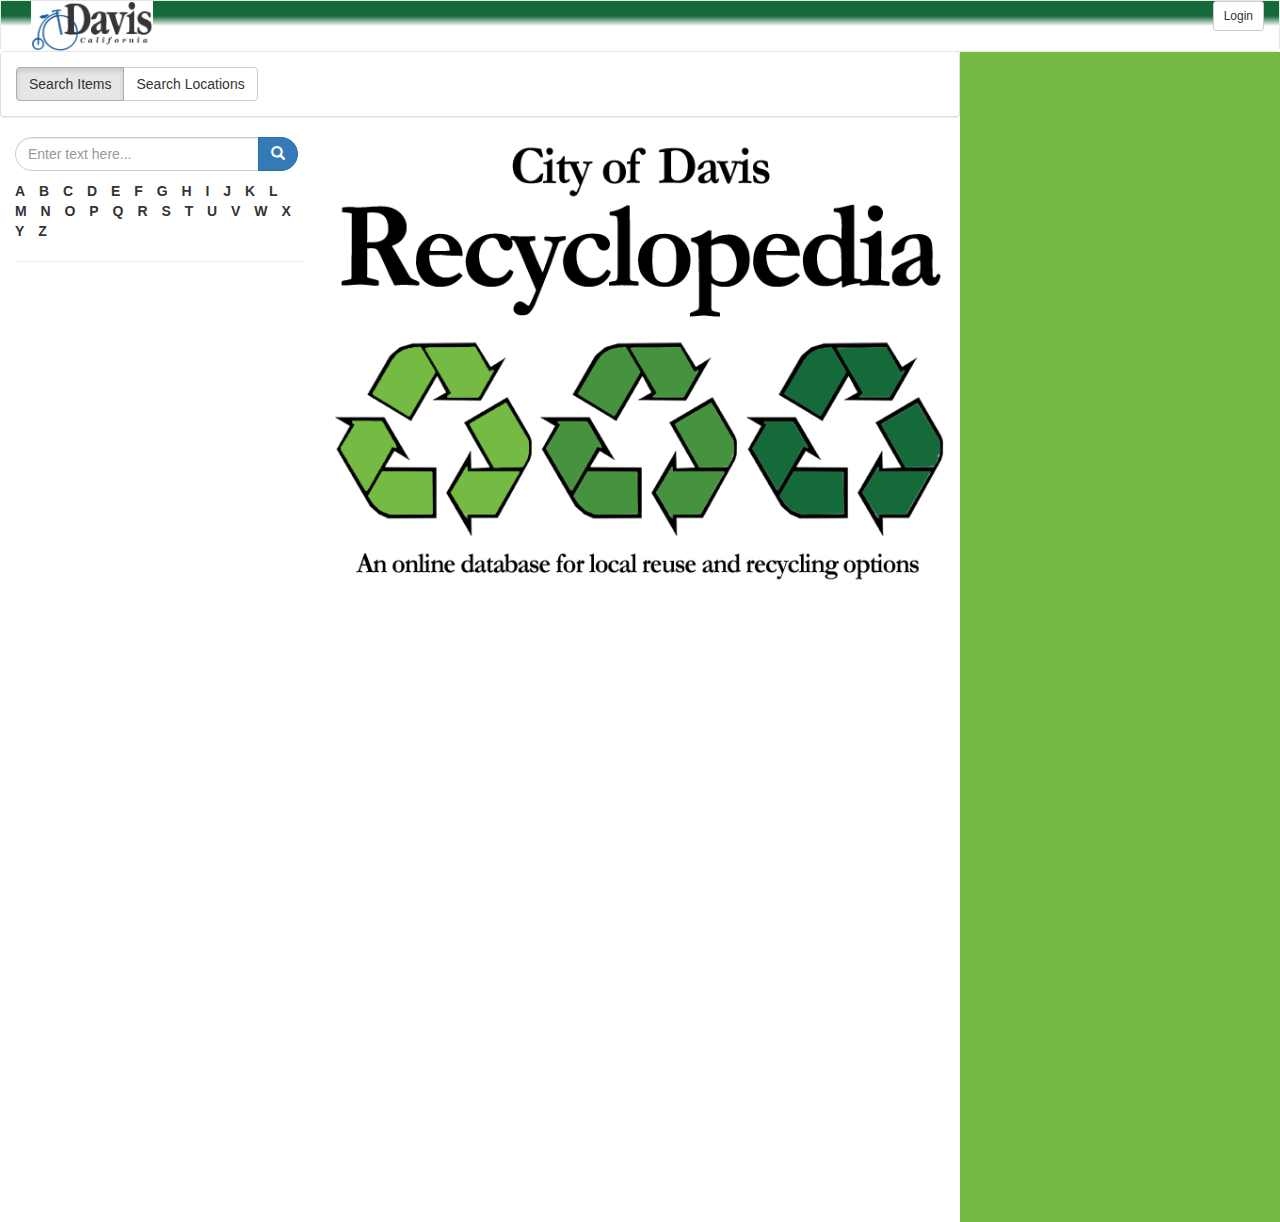
==== commit 4c5a85a0: "Merge branch 'master' into Daniel-Branch" ====
--- a/LandingPageDev/index.html
+++ b/LandingPageDev/index.html
@@ -1,13 +1,8 @@
 <!DOCTYPE html>
 <html lang="en">
 	<head>
-<<<<<<< HEAD
-    <meta charset="utf-8">
-    <meta http-equiv="X-UA-Compatible" content="IE=edge">
-=======
 	    <meta charset="utf-8">
 	    <meta http-equiv="X-UA-Compatible" content="IE=edge">
->>>>>>> master
 		<meta name="viewport" content="width=device-width, initial-scale=1">
 		<link rel="stylesheet" type="text/css" href="./css/bootstrap.css" />
 
@@ -30,23 +25,6 @@
 		<nav class="navbar navbar-default">
 			<div class="container-fluid" id="navbar">
 				<div class="navbar-header">
-<<<<<<< HEAD
-					<button type = "button" class = "navbar-toggle" data-toggle = "modal" data-target= "#myModal"> 
-						Notice
-					</button>
-					<a class="navbar-brand" href="#">
-						<img id="logo" src="./img/Davis_Logo.png">
-					</a>
-
-					<button type="button" class="btn btn-default btn-sm pull-right" data-toggle="modal" data-target="#loginModal">
-					  	Login
-					</button>
-				</div><!--navbar-header-->
-
-				<div class = "collapse navbar-collapse" id = "myNavbar">
-					<ul class = "nav navbar-nav navbar-right" >
-						<li><a href="#" class="visible-xs" data-toggle="modal" data-target="#myModal"> Notice</a></li>
-=======
 					<button type = "button" class = "navbar-toggle" data-toggle = "modal" data-target= "#myModal">
 						Notice
 					</button>
@@ -61,7 +39,6 @@
 				<div class = "collapse navbar-collapse" id = "myNavbar">
 					<ul class = "nav navbar-nav navbar-right" >
 						<li><a href="#" class="visible-xs" data-toggle="modal" data-target="#myModal">Notice</a></li>
->>>>>>> master
 					</ul>
 				</div>
 			</div><!--container-fluid-->
@@ -72,11 +49,6 @@
 				<div class="row content">
 					<div class="panel panel-default">
 						<div class="panel-body">
-<<<<<<< HEAD
-							<div class="btn-group" role="group">
-								<button type="button" class="btn btn-default active" id="searchItems">Search Items</button>
-				                <button type="button" class="btn btn-default" id="searchLocations">Search Locations</button>
-=======
 							<div class="btn-toolbar" role="group">
 
 
@@ -88,21 +60,10 @@
 									<button type="button" class="btn btn-primary" data-toggle="modal" data-target="#addModal">Add Item</button>
 									<button type="button" class="btn btn-primary" data-toggle="modal" data-target="#addLocationModal">Add Location</button>
 								</div>
->>>>>>> master
 							</div> <!--btn-group-->
 						</div> <!--panel-body-->
 					</div><!--panel panel-default-->
 
-<<<<<<< HEAD
-					<div class= "col-xs-12">
-
-						<button type="button" class="btn btn-primary" data-toggle="modal" data-target="#addModal">
-				        	Add Item
-				        </button>
-				        <p></p>
-				    </div>
-=======
->>>>>>> master
 
 					<div class="col-xs-4">
 						<form id="search-form" class="form-inline" role="form" method="post" target="_blank">
@@ -185,21 +146,14 @@
 			</ul>
 		</div><!--col-xs-6 col-sm-3 sidebar-offcanvas-->
 
-<<<<<<< HEAD
-=======
-
->>>>>>> master
+
 <!-- 		<div class="container">
 			<div class="row">
 				<p class="text-center" id="edit-on">Placeholder for Admin Login</p>
 			</div>
 		</div> -->
 
-<<<<<<< HEAD
-		<!--Modal Goes Here -->
-=======
 		<!--Modals Goes Here -->
->>>>>>> master
 		<div class="modal fade" id="myModal" role="dialog">
 			<div class="modal-dialog">
 				<div class="modal-content">
@@ -207,27 +161,8 @@
 						<button type="button" class="close" data-dismiss="modal">&times;</button>
 						<h4 class="modal-title">Notice</h4>
 					</div>
-<<<<<<< HEAD
-					<div class="modal-body">
-						<p class="blockquote" id="demo">
-							The organizations listed on these pages will be happy to accept donations of clean, working, undamaged items. Donated items that do not meet these criteria will have to be hauled to the county landfill at the expense of the organization. The cost for this additional trash takes away money that non-profits need to provide services for the community.
-						</p>
-						<p class="blockquote">
-							Before you deliver donations, please call to confirm hours and needs.
-						</p>
-						<p class="blockquote">
-							Please do not drop off items when facilities are closed.
-						</p>
-						<p class="blockquote">
-							Please wrap breakable items in newspaper or other padding material. Broken items cannot be reused or sold and may injure volunteers.
-						</p>
-						<p class="blockquote">
-							If any non-profit, charitable organization or business that accepts material for reuse or recycling has been inadvertantly left off this list, please notify the City Recycling Program by email pwweb@cityofdavis.org. Please include contact information as well as what materials are accepted for reuse or recycling. Please note that business listings should not be construed as a recommendation or endorsement by the City of Davis. The City Recycling Program reserves the right to post information on this site at their discretion.
-						</p>
-=======
 					<div class="modal-body" id="modalBullets">
 						<!-- Javascript fills in Modal with notice information here -->
->>>>>>> master
 					</div>
 					<div class="modal-footer">
 						<button type="button" class="btn btn-default" data-dismiss="modal">Close</button>
@@ -367,36 +302,6 @@
         </div>
   	</div>
 
-<<<<<<< HEAD
-      <!-- Login Modal -->
-		<div class="modal fade" id="loginModal" tabindex="-1" role="dialog" aria-labelledby="loginModalLabel">
-		  	<div class="modal-dialog" role="document">
-				<div class="modal-content">
-			  		<div class="modal-header">
-						<button type="button" class="close" data-dismiss="modal" aria-label="Close">
-							<span aria-hidden="true">&times;</span>
-						</button>
-						<h4 class="modal-title" id="loginModalLabel">Login</h4>
-			  		</div>
-			  		<div class="modal-body">
-						<!-- <form name="form" action="./ajax/login.php" method="post"> -->
-						<form name="form" action="#" method="post">
-							<div class="form-group">
-					  			<label for="userName">Username</label>
-					  			<input type="text" class="form-control" name="User" id="loginUser" placeholder="Email">
-							</div>
-							<div class="form-group">
-					  			<label for="password">Password</label>
-					  			<input type="password" class="form-control" name="Password" id="loginPassword" placeholder="Password">
-							</div>
-				  			<br>
-							<button type="submit" name="my_form_submit_button" class="btn btn-default" id="edit-on">Submit</button>
-				  		</form>
-			  		</div>
-				</div>
-		  	</div>
-		</div>
-=======
 
 
 
@@ -435,7 +340,6 @@
 
 
 
->>>>>>> master
 
 
 
